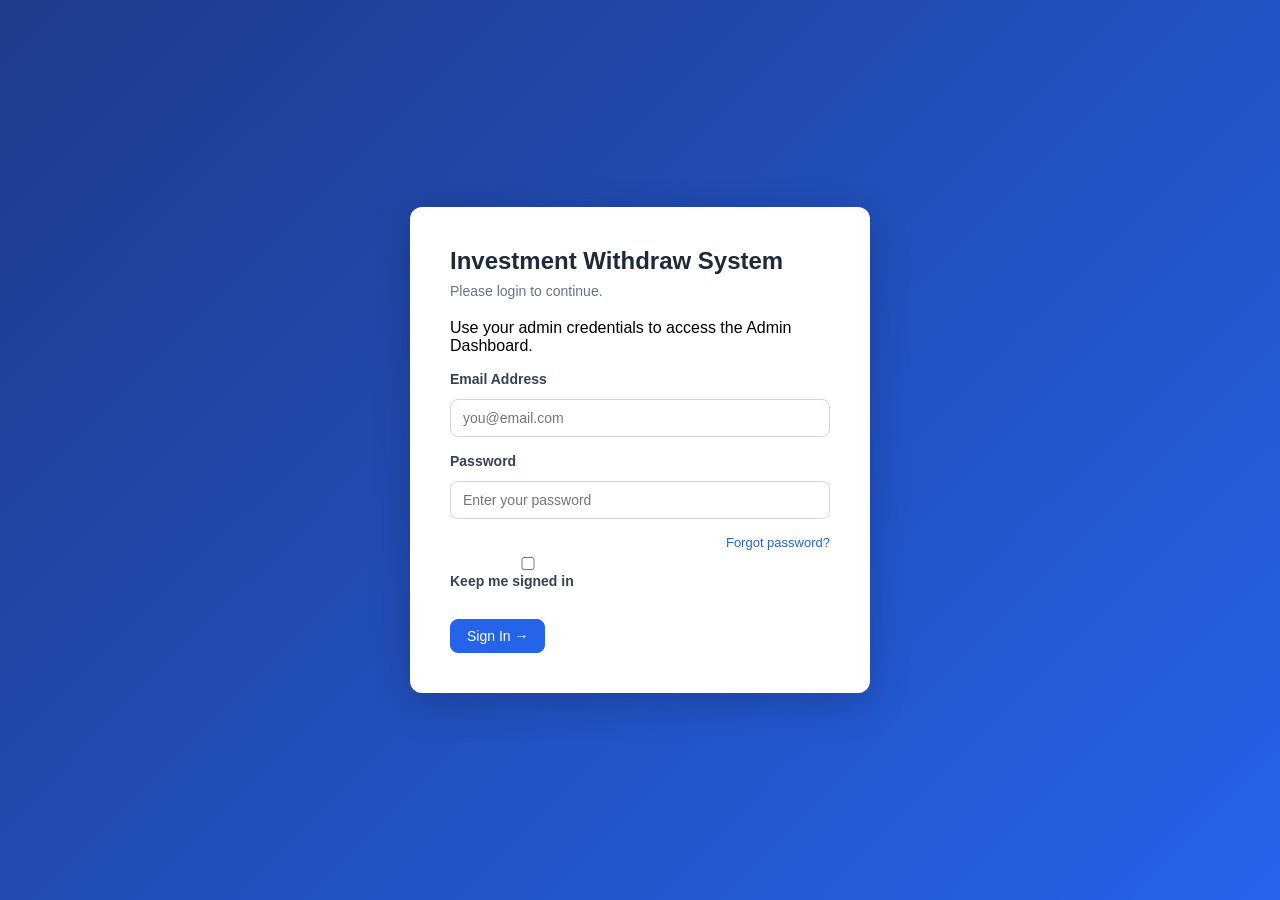
==== admin.html @ c000ecdf "Initial commit" ====
<!DOCTYPE html>
<html>

<script>
if (localStorage.getItem("role") !== "admin") {
  window.location.href = "login.html";
}
</script>

<head>
  <meta charset="UTF-8">
  <title>Admin Dashboard</title>
  <link rel="stylesheet" href="style.css">
</head>

<body>

<div class="container">

  <!-- SIDEBAR -->
  <div class="sidebar">
    <div class="sidebar-header">
      <h2>WithdrawSys</h2>
    </div>

    <div class="sidebar-role">
      <span class="role-badge" style="background: rgba(168, 85, 247, 0.2); color: #a855f7;">💜 Admin</span>
    </div>

    <div class="sidebar-main">
      <button class="sidebar-btn active" onclick="navigateToAdmin('requests')">
        <span class="icon">📋</span> All Requests
      </button>
      <button class="sidebar-btn" onclick="navigateToAdmin('settings')">
        <span class="icon">⚙️</span> Settings
      </button>
    </div>

    <div class="sidebar-bottom">
      <button class="sidebar-btn" onclick="logout()">
        <span class="icon">🚪</span> Sign Out
      </button>
      <div class="sidebar-user">
        <div class="user-fullname" id="userFullName">Admin User</div>
        <div class="user-email" id="userEmail">admin@example.com</div>
        <div class="user-position" id="userPosition">System Administrator</div>
      </div>
    </div>
  </div>

  <!-- MAIN -->
  <div class="main">
    <div class="main-header">
      <div class="header-content">
        <h1>💜 Admin Dashboard</h1>
        <p class="subtitle">April 2026 · Review system requests, settings, and approval metrics</p>
      </div>
      <div class="header-actions">
        <button class="btn blue" onclick="location.reload()">🔄 Refresh</button>
        <button class="btn blue" onclick="exportData()">📥 Export</button>
      </div>
    </div>

    <div class="cards">
      <div class="card">
        <div class="card-icon approved">✓</div>
        <h3>Total Requests</h3>
        <p id="adminTotal" class="card-number">0</p>
      </div>

      <div class="card">
        <div class="card-icon awaiting">⏳</div>
        <h3>Pending</h3>
        <p id="adminPending" class="card-number awaiting-color">0</p>
      </div>

      <div class="card">
        <div class="card-icon flagged">⚡</div>
        <h3>Forwarded</h3>
        <p id="adminForwarded" class="card-number approved-color">0</p>
      </div>

      <div class="card">
        <div class="card-icon rejected">✕</div>
        <h3>Approved</h3>
        <p id="adminApproved" class="card-number">0</p>
      </div>
    </div>

    <div id="requestsSection">
      <div class="table-container">
        <div class="table-header">
          <div>
            <h3>All Withdrawal Requests</h3>
            <p class="table-count" id="tableCount">0 requests listed</p>
          </div>
          <div class="table-controls">
            <input type="text" placeholder="Search member, purpose..." class="search-input" id="adminSearch" oninput="filterAdminTable()">
            <select class="status-filter" id="adminStatusFilter" onchange="filterAdminTable()">
              <option>All Statuses</option>
              <option value="Pending">Pending</option>
              <option value="Forwarded">Forwarded</option>
              <option value="Approved">Approved</option>
              <option value="Rejected">Rejected</option>
            </select>
          </div>
        </div>

        <table>
          <thead>
            <tr>
              <th>REQUEST NO.</th>
              <th>MEMBER NAME</th>
              <th>TOTAL INVESTMENT</th>
              <th>AMOUNT WITHDRAWN</th>
              <th>BALANCE</th>
              <th>PURPOSE</th>
              <th>BRANCH MANAGER</th>
              <th>STATUS</th>
              <th>DATE</th>
              <th>ACTIONS</th>
            </tr>
          </thead>
          <tbody id="adminTable"></tbody>
        </table>
      </div>
    </div>

    <div id="settingsSection" style="display: none;">
      <h3>Signatory Settings</h3>
      <div class="card" style="padding: 20px;">
        <label for="tellerSignatory">Teller Name</label>
        <input id="tellerSignatory" placeholder="Enter teller signatory name" class="form-control">

        <label for="branchManagerSignatory">Branch Manager Name</label>
        <input id="branchManagerSignatory" placeholder="Enter branch manager signatory name" class="form-control">

        <label for="financeManagerSignatory">Savings and Credit Head Name</label>
        <input id="financeManagerSignatory" placeholder="Enter finance manager signatory name" class="form-control">

        <button class="btn blue" onclick="saveSignatorySettings()">Save Settings</button>
      </div>

      <div class="card" style="padding: 20px; margin-top: 20px;">
        <h4>Upload Electronic Signatures</h4>

        <div class="signature-upload-row">
          <label for="tellerSignatureFile">Teller Signature</label>
          <input id="tellerSignatureFile" type="file" accept="image/*">
          <button class="btn blue" onclick="uploadSignature('teller')">Upload Teller Signature</button>
          <button class="btn red" onclick="clearSignature('teller')">Clear Signature</button>
          <img id="tellerSignaturePreview" class="signature-preview" alt="Teller Signature Preview">
        </div>

        <div class="signature-upload-row">
          <label for="branchSignatureFile">Branch Manager Signature</label>
          <input id="branchSignatureFile" type="file" accept="image/*">
          <button class="btn blue" onclick="uploadSignature('branchManager')">Upload Branch Manager Signature</button>
          <button class="btn red" onclick="clearSignature('branchManager')">Clear Signature</button>
          <img id="branchSignaturePreview" class="signature-preview" alt="Branch Manager Signature Preview">
        </div>

        <div class="signature-upload-row">
          <label for="financeSignatureFile">Savings and Credit Head Signature</label>
          <input id="financeSignatureFile" type="file" accept="image/*">
          <button class="btn blue" onclick="uploadSignature('financeManager')">Upload Savings and Credit Head Signature</button>
          <button class="btn red" onclick="clearSignature('financeManager')">Clear Signature</button>
          <img id="financeSignaturePreview" class="signature-preview" alt="Savings and Credit Headdit Head Signature Preview">
        </div>
      </div>

      <div class="card" style="padding: 20px; margin-top: 20px;">
        <h4>Upload Report Header Logo</h4>

        <div class="signature-upload-row">
          <label for="logoFile">Report Header Logo</label>
          <input id="logoFile" type="file" accept="image/*">
          <button class="btn blue" onclick="uploadLogo()">Upload Logo</button>
          <button class="btn red" onclick="clearLogo()">Clear Logo</button>
          <img id="logoPreview" class="signature-preview" alt="Logo Preview" style="max-width: 300px; max-height: 120px;">
        </div>
      </div>
    </div>

  </div>
</div>

<!-- MODAL -->
<div class="modal" id="modal">
  <div class="modal-content modal-lg">
    <div class="modal-header">
      <h3>Request Details</h3>
      <button class="modal-close" onclick="closeModal()">✕</button>
    </div>
    <div class="modal-body">
      <div id="modalContent"></div>
    </div>
    <div class="modal-footer">
      <button class="btn" onclick="closeModal()">Close</button>
    </div>
  </div>
</div>

<script src="app.js"></script>
<script>
showSection('requests');
loadAdminTable();
loadAdminCounts();
setDashboardUserDetails();
loadSettings();

function showSection(section) {
  document.getElementById('requestsSection').style.display = section === 'requests' ? 'block' : 'none';
  document.getElementById('settingsSection').style.display = section === 'settings' ? 'block' : 'none';
}
</script>

</body>
</html>
---- style.css ----
body {
  margin: 0;
  font-family: 'Segoe UI', Tahoma, Geneva, Verdana, sans-serif;
  background: #f5f7fb;
}

/* LAYOUT */
.container {
  display: flex;
}

/* SIDEBAR */
.sidebar {
  width: 260px;
  background: #1e3a8a;
  color: white;
  height: 100vh;
  padding: 0;
  display: flex;
  flex-direction: column;
  position: fixed;
  overflow-y: auto;
}

.sidebar-header {
  padding: 24px 20px;
  border-bottom: 1px solid rgba(255, 255, 255, 0.1);
}

.sidebar-header h2 {
  margin: 0;
  font-size: 20px;
  font-weight: 600;
  color: white;
  display: flex;
  align-items: center;
  gap: 8px;
}

.sidebar-role {
  padding: 8px 12px 0;
  display: flex;
  justify-content: center;
}

.role-badge {
  display: inline-block;
  padding: 4px 12px;
  background: rgba(255, 152, 0, 0.2);
  color: #ff9800;
  border-radius: 20px;
  font-size: 12px;
  font-weight: 600;
  letter-spacing: 0.5px;
}

.sidebar-main {
  padding: 20px 12px;
  flex: 0;
}

.sidebar-main::after {
  content: 'MAIN';
  display: block;
  font-size: 11px;
  font-weight: 600;
  color: rgba(255, 255, 255, 0.5);
  padding: 0 8px;
  margin-bottom: 8px;
  letter-spacing: 0.5px;
}

.sidebar-more {
  padding: 12px 12px;
  flex: 0;
}

.sidebar-more::before {
  content: 'MORE';
  display: block;
  font-size: 11px;
  font-weight: 600;
  color: rgba(255, 255, 255, 0.5);
  padding: 0 8px;
  margin-bottom: 8px;
  letter-spacing: 0.5px;
}

.sidebar-bottom {
  padding: 20px 12px;
  margin-top: auto;
  border-top: 1px solid rgba(255, 255, 255, 0.1);
}

.sidebar-btn {
  display: flex;
  align-items: center;
  gap: 12px;
  width: 100%;
  margin: 4px 0;
  padding: 12px 12px;
  background: transparent;
  border: none;
  color: rgba(255, 255, 255, 0.9);
  text-align: left;
  border-radius: 8px;
  cursor: pointer;
  font-size: 14px;
  font-weight: 500;
  transition: all 0.2s ease;
  position: relative;
}

.sidebar-btn:hover {
  background: rgba(255, 255, 255, 0.1);
  color: white;
}

.sidebar-btn.active {
  background: #2563eb;
  color: white;
}

.sidebar-btn .icon {
  font-size: 16px;
  width: 20px;
}

.badge-count {
  margin-left: auto;
  display: inline-flex;
  align-items: center;
  justify-content: center;
  min-width: 20px;
  height: 20px;
  background: #ef4444;
  color: white;
  border-radius: 10px;
  font-size: 11px;
  font-weight: 700;
  padding: 0 6px;
}

.sidebar-user {
  margin-top: 16px;
  padding: 14px 16px;
  background: rgba(255, 255, 255, 0.08);
  border-radius: 16px;
  border: 1px solid rgba(255, 255, 255, 0.08);
  box-shadow: 0 10px 30px rgba(0, 0, 0, 0.08);
  text-align: left;
}

.user-fullname {
  font-weight: 700;
  font-size: 15px;
  color: white;
  margin-bottom: 4px;
}

.user-email {
  display: none;
}

.user-position {
  font-size: 12px;
  color: rgba(255, 255, 255, 0.72);
  line-height: 1.5;
  color: rgba(255, 255, 255, 0.5);
  padding: 12px 8px 8px;
  letter-spacing: 0.5px;
  text-transform: uppercase;
}

.sidebar-admin {
  padding: 0 12px 12px;
}

/* MAIN */
.main {
  flex: 1;
  margin-left: 260px;
  padding: 40px;
  min-height: 100vh;
}

.main-header {
  display: flex;
  justify-content: space-between;
  align-items: flex-start;
  margin-bottom: 32px;
  gap: 20px;
}

.header-content h1 {
  margin: 0 0 8px 0;
  font-size: 28px;
  font-weight: 700;
  color: #1f2937;
}

.header-content .subtitle {
  margin: 0;
  font-size: 14px;
  color: #6b7280;
  font-weight: 400;
}

.header-actions {
  display: flex;
  gap: 12px;
  align-items: center;
}

/* CARDS */
.cards {
  display: grid;
  grid-template-columns: repeat(4, 1fr);
  gap: 20px;
  margin-bottom: 32px;
}

.card {
  background: white;
  padding: 20px;
  border-radius: 12px;
  box-shadow: 0 1px 3px rgba(0, 0, 0, 0.1);
}

.card h3 {
  margin: 0 0 8px 0;
  font-size: 13px;
  font-weight: 600;
  color: #6b7280;
  text-transform: uppercase;
  letter-spacing: 0.5px;
}

.card-number {
  font-size: 32px;
  margin: 8px 0 0 0;
  font-weight: 700;
  color: #1f2937;
}

.card-number.pending-color {
  color: #f59e0b;
}

.card-number.review-color {
  color: #3b82f6;
}

.card-number.approved-color {
  color: #10b981;
}

.card-icon {
  font-size: 24px;
  margin-bottom: 8px;
  display: inline-block;
  padding: 8px 12px;
  border-radius: 8px;
  background: rgba(0, 0, 0, 0.05);
}

.card-icon.awaiting {
  background: rgba(251, 146, 60, 0.15);
}

.card-icon.approved {
  background: rgba(16, 185, 129, 0.15);
}

.card-icon.rejected {
  background: rgba(239, 68, 68, 0.15);
}

.card-icon.flagged {
  background: rgba(251, 191, 36, 0.15);
}

.awaiting-color {
  color: #fb923c !important;
}

.rejected-color {
  color: #ef4444 !important;
}

.flagged-color {
  color: #fbbf24 !important;
}

/* TABLE CONTAINER */
.table-container {
  background: white;
  border-radius: 12px;
  box-shadow: 0 1px 3px rgba(0, 0, 0, 0.1);
  overflow: hidden;
}

.table-header {
  padding: 20px 24px;
  border-bottom: 1px solid #e5e7eb;
  display: flex;
  justify-content: space-between;
  align-items: center;
  gap: 20px;
}

.table-header h3 {
  margin: 0 0 4px 0;
  font-size: 16px;
  font-weight: 600;
  color: #1f2937;
}

.table-count {
  margin: 0;
  font-size: 13px;
  color: #6b7280;
}

.table-controls {
  display: flex;
  gap: 12px;
  align-items: center;
}

.search-input {
  min-width: 250px;
  padding: 8px 12px;
  border: 1px solid #d1d5db;
  border-radius: 8px;
  font-size: 13px;
  color: #374151;
  background: white;
}

.search-input::placeholder {
  color: #9ca3af;
}

.search-input:focus {
  outline: none;
  border-color: #2563eb;
  box-shadow: 0 0 0 3px rgba(37, 99, 235, 0.1);
}

.status-filter {
  padding: 8px 12px;
  border: 1px solid #d1d5db;
  border-radius: 8px;
  font-size: 13px;
  color: #374151;
  background: white;
  cursor: pointer;
  font-family: inherit;
}

.status-filter:focus {
  outline: none;
  border-color: #2563eb;
  box-shadow: 0 0 0 3px rgba(37, 99, 235, 0.1);
}

/* TABLE */
table {
  width: 100%;
  border-collapse: collapse;
  background: white;
}

thead tr {
  background: #f9fafb;
}

th {
  padding: 12px 24px;
  text-align: left;
  font-size: 12px;
  font-weight: 600;
  color: #6b7280;
  text-transform: uppercase;
  letter-spacing: 0.5px;
  border-bottom: 1px solid #e5e7eb;
}

td {
  padding: 16px 24px;
  text-align: left;
  font-size: 14px;
  color: #374151;
  border-bottom: 1px solid #e5e7eb;
}

th:last-child,
td:last-child {
  text-align: center;
}

.table-container table td:last-child button {
  min-width: 100px;
}

tbody tr:hover {
  background: #f9fafb;
  cursor: pointer;
}

tbody tr:last-child td {
  border-bottom: none;
}

/* STATUS BADGES */
.badge {
  display: inline-block;
  padding: 6px 12px;
  border-radius: 20px;
  font-size: 12px;
  font-weight: 600;
}

.badge.pending {
  background: #fef3c7;
  color: #92400e;
}

.badge.review {
  background: #dbeafe;
  color: #1e40af;
}

.badge.approved {
  background: #d1fae5;
  color: #065f46;
}

.badge.rejected {
  background: #fee2e2;
  color: #991b1b;
}

/* BUTTONS */
.btn {
  padding: 8px 16px;
  border: 1px solid #d1d5db;
  border-radius: 8px;
  cursor: pointer;
  font-size: 14px;
  font-weight: 500;
  background: white;
  color: #374151;
  transition: all 0.2s ease;
}

.btn:hover {
  background: #f3f4f6;
}

.btn.blue {
  background: #2563eb;
  color: white;
  border-color: #2563eb;
}

.btn.blue:hover {
  background: #1d4ed8;
}

.btn.green {
  background: #16a34a;
  color: white;
  border-color: #16a34a;
}

.btn.green:hover {
  background: #15803d;
}

.btn.red {
  background: #dc2626;
  color: white;
  border-color: #dc2626;
}

.btn.red:hover {
  background: #b91c1c;
}

.btn-sm {
  padding: 6px 12px;
  font-size: 12px;
}

.btn-lg {
  padding: 10px 20px;
  font-weight: 600;
  display: flex;
  align-items: center;
  gap: 8px;
}

/* MODAL */
.modal {
  position: fixed;
  top: 0;
  left: 0;
  width: 100%;
  height: 100%;
  background: rgba(0, 0, 0, 0.5);
  display: none;
  justify-content: center;
  align-items: center;
  z-index: 1000;
}

.modal.active {
  display: flex;
}

.modal-content {
  background: white;
  border-radius: 12px;
  box-shadow: 0 10px 40px rgba(0, 0, 0, 0.2);
  max-height: 90vh;
  overflow-y: auto;
  animation: slideUp 0.3s ease;
}

.modal-content.modal-lg {
  width: 750px;
}

@keyframes slideUp {
  from {
    transform: translateY(20px);
    opacity: 0;
  }
  to {
    transform: translateY(0);
    opacity: 1;
  }
}

.modal-header {
  display: flex;
  justify-content: space-between;
  align-items: center;
  padding: 20px 24px;
  border-bottom: 1px solid #e5e7eb;
}

.modal-header h3 {
  margin: 0;
  font-size: 18px;
  font-weight: 600;
  color: #1f2937;
}

.modal-close {
  background: none;
  border: none;
  font-size: 24px;
  color: #6b7280;
  cursor: pointer;
  padding: 0;
  width: 32px;
  height: 32px;
  display: flex;
  align-items: center;
  justify-content: center;
  border-radius: 6px;
  transition: all 0.2s ease;
}

.modal-close:hover {
  background: #f3f4f6;
  color: #1f2937;
}

.modal-body {
  padding: 24px;
}

.request-details {
  display: grid;
  gap: 16px;
  color: #374151;
}

.detail-row {
  display: grid;
  grid-template-columns: 160px 1fr;
  gap: 12px;
  align-items: center;
  padding: 12px 16px;
  background: #f9fafb;
  border-radius: 10px;
}

.detail-row span,
.detail-row strong {
  display: block;
}

.detail-row span:first-child {
  color: #6b7280;
  font-size: 13px;
  font-weight: 600;
}

.detail-row strong,
.detail-row span:last-child {
  color: #111827;
  font-size: 15px;
  font-weight: 600;
}

.modal-footer {
  display: flex;
  justify-content: flex-end;
  gap: 12px;
  padding: 20px 24px;
  border-top: 1px solid #e5e7eb;
  background: #f9fafb;
}

/* FORM */
.form-group {
  margin-bottom: 16px;
}

.form-group label {
  display: block;
  margin-bottom: 6px;
  font-size: 14px;
  font-weight: 600;
  color: #374151;
}

.form-control {
  width: 100%;
  padding: 10px 12px;
  border: 1px solid #d1d5db;
  border-radius: 8px;
  font-size: 14px;
  color: #1f2937;
  box-sizing: border-box;
  font-family: inherit;
  transition: border-color 0.2s ease;
}

.form-control:focus {
  outline: none;
  border-color: #2563eb;
  box-shadow: 0 0 0 3px rgba(37, 99, 235, 0.1);
}

/* LOGIN PAGE */
.login-container {
  display: flex;
  justify-content: center;
  align-items: center;
  height: 100vh;
  background: linear-gradient(135deg, #1e3a8a 0%, #2563eb 100%);
}

.login-card {
  width: 380px;
  background: white;
  padding: 40px;
  border-radius: 12px;
  box-shadow: 0 10px 40px rgba(0, 0, 0, 0.2);
}

.login-card h2 {
  margin: 0 0 8px 0;
  font-size: 24px;
  font-weight: 700;
  color: #1f2937;
}

.subtitle {
  font-size: 14px;
  color: #6b7280;
  margin: 0 0 20px 0;
}

.login-card label {
  font-size: 14px;
  display: block;
  margin-top: 16px;
  margin-bottom: 6px;
  font-weight: 600;
  color: #374151;
}

.login-card input {
  width: 100%;
  padding: 10px 12px;
  margin-top: 6px;
  border-radius: 8px;
  border: 1px solid #d1d5db;
  font-size: 14px;
  box-sizing: border-box;
  font-family: inherit;
}

.login-card input:focus {
  outline: none;
  border-color: #2563eb;
  box-shadow: 0 0 0 3px rgba(37, 99, 235, 0.1);
}

.login-options {
  display: flex;
  justify-content: space-between;
  margin: 16px 0 24px;
  font-size: 13px;
}

.login-options a {
  text-decoration: none;
  color: #2563eb;
  font-weight: 500;
}

.login-options a:hover {
  text-decoration: underline;
}

/* UTILITY */
.signature-upload-row {
  display: flex;
  align-items: center;
  gap: 10px;
  flex-wrap: wrap;
  margin-bottom: 15px;
}

.signature-upload-row label {
  min-width: 180px;
}

.signature-preview {
  max-width: 120px;
  max-height: 80px;
  border: 1px solid #ddd;
  border-radius: 6px;
  object-fit: contain;
}
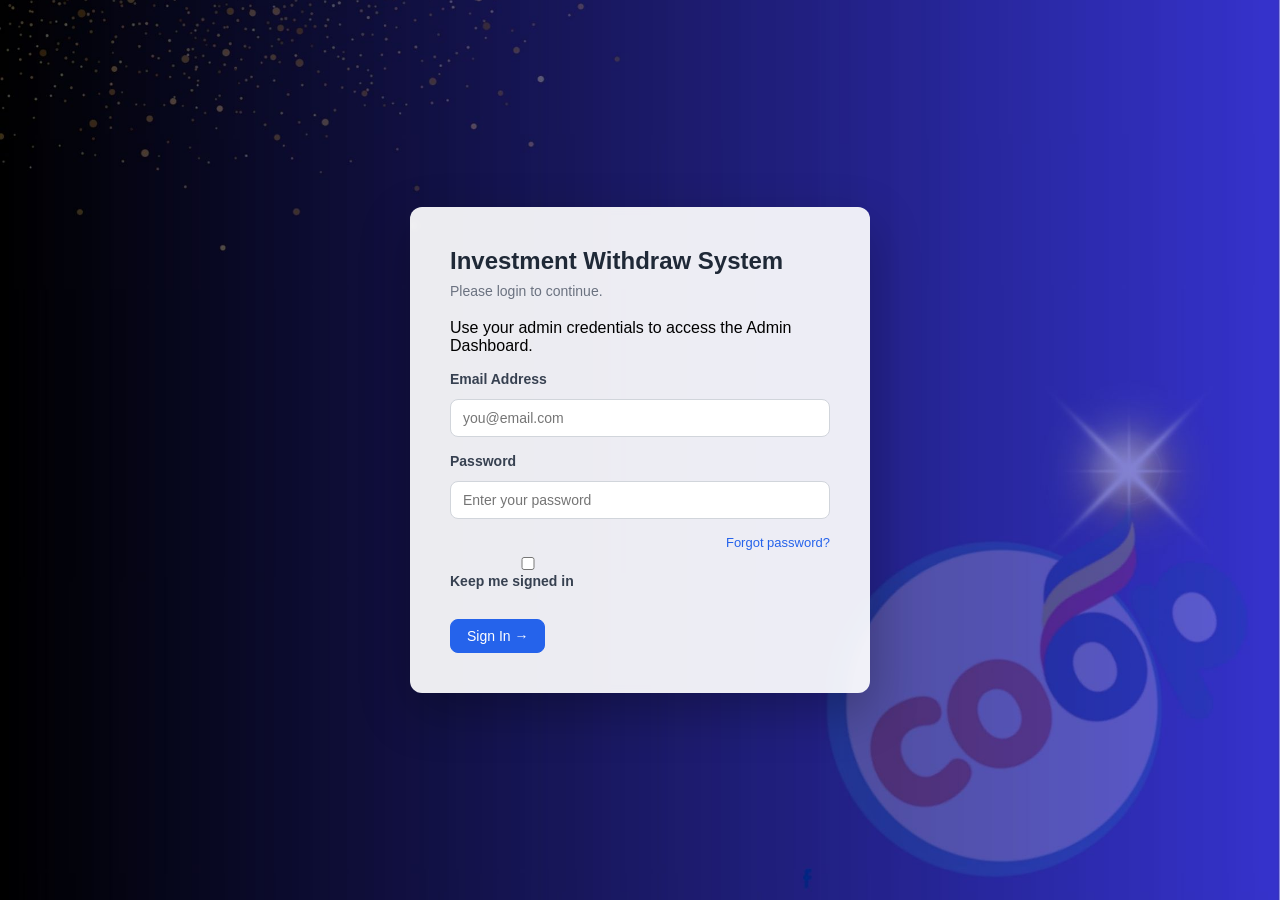
==== commit 152f6828: "Update admin dashboard labels" ====
--- a/admin.html
+++ b/admin.html
@@ -53,7 +53,7 @@
     <div class="main-header">
       <div class="header-content">
         <h1>💜 Admin Dashboard</h1>
-        <p class="subtitle">April 2026 · Review system requests, settings, and approval metrics</p>
+        <p class="subtitle">Review system requests, settings, and approval metrics</p>
       </div>
       <div class="header-actions">
         <button class="btn blue" onclick="location.reload()">🔄 Refresh</button>
@@ -147,7 +147,7 @@
         <div class="signature-upload-row">
           <label for="tellerSignatureFile">Teller Signature</label>
           <input id="tellerSignatureFile" type="file" accept="image/*">
-          <button class="btn blue" onclick="uploadSignature('teller')">Upload Teller Signature</button>
+          <button class="btn blue" onclick="uploadSignature('teller')">Upload Signature</button>
           <button class="btn red" onclick="clearSignature('teller')">Clear Signature</button>
           <img id="tellerSignaturePreview" class="signature-preview" alt="Teller Signature Preview">
         </div>
@@ -155,7 +155,7 @@
         <div class="signature-upload-row">
           <label for="branchSignatureFile">Branch Manager Signature</label>
           <input id="branchSignatureFile" type="file" accept="image/*">
-          <button class="btn blue" onclick="uploadSignature('branchManager')">Upload Branch Manager Signature</button>
+          <button class="btn blue" onclick="uploadSignature('branchManager')">Upload Signature</button>
           <button class="btn red" onclick="clearSignature('branchManager')">Clear Signature</button>
           <img id="branchSignaturePreview" class="signature-preview" alt="Branch Manager Signature Preview">
         </div>
@@ -163,7 +163,7 @@
         <div class="signature-upload-row">
           <label for="financeSignatureFile">Savings and Credit Head Signature</label>
           <input id="financeSignatureFile" type="file" accept="image/*">
-          <button class="btn blue" onclick="uploadSignature('financeManager')">Upload Savings and Credit Head Signature</button>
+          <button class="btn blue" onclick="uploadSignature('financeManager')">Upload Signature</button>
           <button class="btn red" onclick="clearSignature('financeManager')">Clear Signature</button>
           <img id="financeSignaturePreview" class="signature-preview" alt="Savings and Credit Headdit Head Signature Preview">
         </div>
--- a/style.css
+++ b/style.css
@@ -2,6 +2,17 @@
   margin: 0;
   font-family: 'Segoe UI', Tahoma, Geneva, Verdana, sans-serif;
   background: #f5f7fb;
+}
+
+body.login-page {
+  min-height: 100vh;
+  background-color: #08071a;
+  background-image: url("assets/login-background.jpeg.jpg");
+  background-attachment: fixed;
+  background-repeat: no-repeat;
+  background-size: cover;
+  background-position: center center;
+  position: relative;
 }
 
 /* LAYOUT */
@@ -664,15 +675,18 @@
   justify-content: center;
   align-items: center;
   height: 100vh;
-  background: linear-gradient(135deg, #1e3a8a 0%, #2563eb 100%);
+  background: transparent;
+  position: relative;
+  z-index: 1;
 }
 
 .login-card {
   width: 380px;
-  background: white;
+  background: rgba(255, 255, 255, 0.92);
   padding: 40px;
   border-radius: 12px;
-  box-shadow: 0 10px 40px rgba(0, 0, 0, 0.2);
+  box-shadow: 0 18px 50px rgba(0, 0, 0, 0.28);
+  backdrop-filter: blur(4px);
 }
 
 .login-card h2 {
@@ -750,4 +764,4 @@
   border: 1px solid #ddd;
   border-radius: 6px;
   object-fit: contain;
-}+}
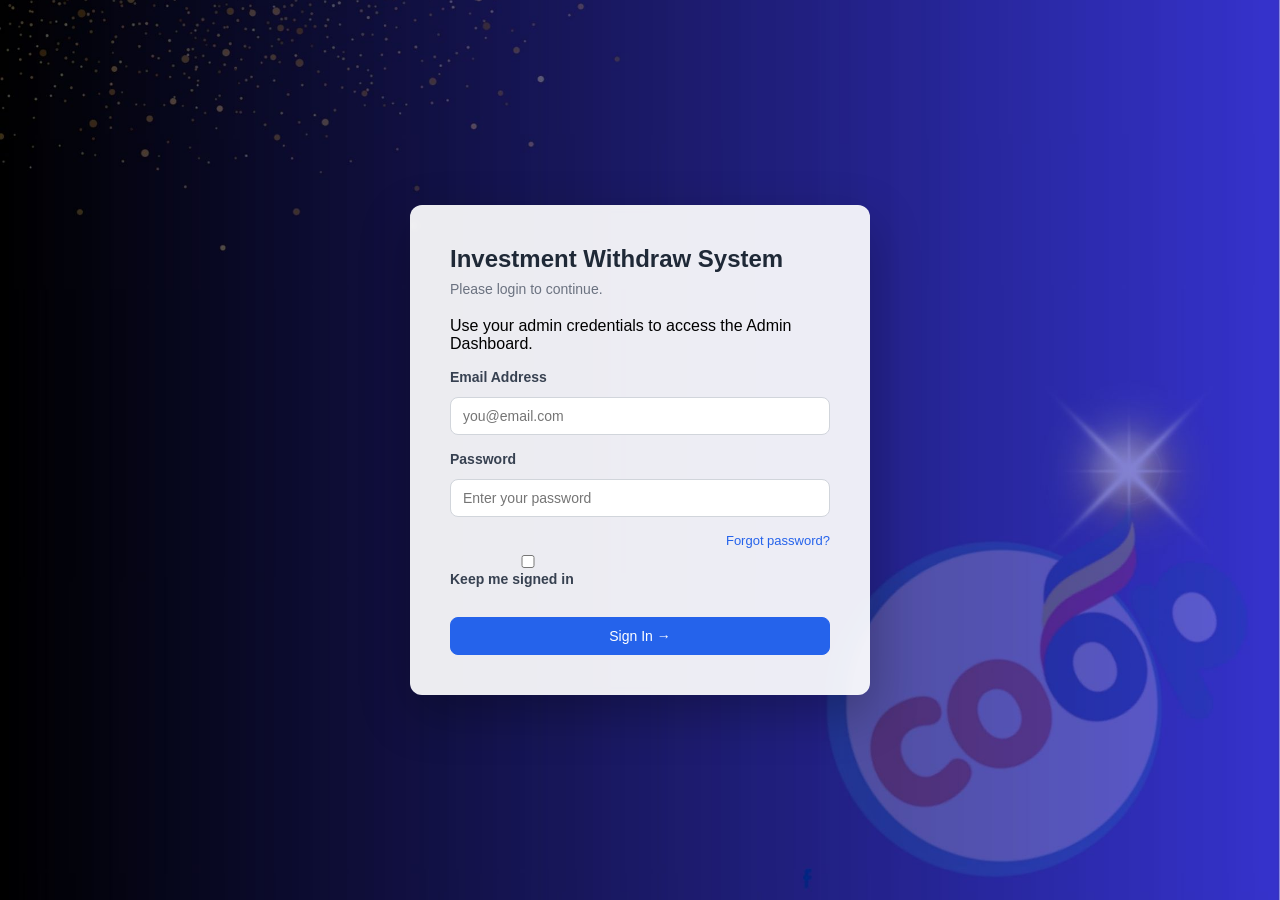
==== commit 55ef956d: "added enhanced security measures and updated various HTML and JS files for improved functionality an" ====
--- a/admin.html
+++ b/admin.html
@@ -1,14 +1,11 @@
 <!DOCTYPE html>
 <html>
 
-<script>
-if (localStorage.getItem("role") !== "admin") {
-  window.location.href = "login.html";
-}
-</script>
-
 <head>
   <meta charset="UTF-8">
+  <meta name="referrer" content="no-referrer">
+  <meta http-equiv="Content-Security-Policy" content="default-src 'self'; script-src 'self' 'unsafe-inline'; connect-src https://script.google.com https://script.googleusercontent.com; img-src 'self' data:; style-src 'self' 'unsafe-inline'; object-src 'none'; base-uri 'none'; form-action 'self'">
+  <script>if (!sessionStorage.getItem("authToken") || localStorage.getItem("role") !== "admin") window.location.replace("login.html");</script>
   <title>Admin Dashboard</title>
   <link rel="stylesheet" href="style.css">
 </head>
@@ -24,21 +21,24 @@
     </div>
 
     <div class="sidebar-role">
-      <span class="role-badge" style="background: rgba(168, 85, 247, 0.2); color: #a855f7;">💜 Admin</span>
+      <span class="role-badge" style="background: rgba(168, 85, 247, 0.2); color: #a855f7;">&#128156; Admin</span>
     </div>
 
     <div class="sidebar-main">
       <button class="sidebar-btn active" onclick="navigateToAdmin('requests')">
-        <span class="icon">📋</span> All Requests
+        <span class="icon">&#128203;</span> All Requests
+      </button>
+      <button class="sidebar-btn" onclick="navigateToAdmin('users')">
+        <span class="icon">&#128101;</span> Users
       </button>
       <button class="sidebar-btn" onclick="navigateToAdmin('settings')">
-        <span class="icon">⚙️</span> Settings
+        <span class="icon">&#9881;&#65039;</span> Settings
       </button>
     </div>
 
     <div class="sidebar-bottom">
       <button class="sidebar-btn" onclick="logout()">
-        <span class="icon">🚪</span> Sign Out
+        <span class="icon">&#128682;</span> Sign Out
       </button>
       <div class="sidebar-user">
         <div class="user-fullname" id="userFullName">Admin User</div>
@@ -52,36 +52,36 @@
   <div class="main">
     <div class="main-header">
       <div class="header-content">
-        <h1>💜 Admin Dashboard</h1>
+        <h1>Admin Dashboard</h1>
         <p class="subtitle">Review system requests, settings, and approval metrics</p>
       </div>
       <div class="header-actions">
-        <button class="btn blue" onclick="location.reload()">🔄 Refresh</button>
-        <button class="btn blue" onclick="exportData()">📥 Export</button>
-      </div>
-    </div>
-
-    <div class="cards">
+        <button class="btn blue" onclick="location.reload()">Refresh</button>
+        <button class="btn blue" onclick="exportData()">Export</button>
+      </div>
+    </div>
+
+    <div class="cards" id="adminCards">
       <div class="card">
-        <div class="card-icon approved">✓</div>
+        <div class="card-icon approved">OK</div>
         <h3>Total Requests</h3>
         <p id="adminTotal" class="card-number">0</p>
       </div>
 
       <div class="card">
-        <div class="card-icon awaiting">⏳</div>
+        <div class="card-icon awaiting">...</div>
         <h3>Pending</h3>
         <p id="adminPending" class="card-number awaiting-color">0</p>
       </div>
 
       <div class="card">
-        <div class="card-icon flagged">⚡</div>
+        <div class="card-icon flagged">!</div>
         <h3>Forwarded</h3>
         <p id="adminForwarded" class="card-number approved-color">0</p>
       </div>
 
       <div class="card">
-        <div class="card-icon rejected">✕</div>
+        <div class="card-icon rejected">X</div>
         <h3>Approved</h3>
         <p id="adminApproved" class="card-number">0</p>
       </div>
@@ -126,6 +126,43 @@
       </div>
     </div>
 
+    <div id="usersSection" style="display: none;">
+      <div class="table-container">
+        <div class="table-header">
+          <div>
+            <h3>User Management</h3>
+            <p class="table-count" id="userTableCount">0 users listed</p>
+          </div>
+          <div class="table-controls">
+            <input type="text" placeholder="Search email, name, branch..." class="search-input" id="userSearch" oninput="filterUsersTable()">
+            <select class="status-filter" id="userRoleFilter" onchange="filterUsersTable()">
+              <option value="All Roles">All Roles</option>
+              <option value="admin">Admin</option>
+              <option value="branch_manager">Branch Manager</option>
+              <option value="finance_manager">Savings and Credit Head</option>
+              <option value="teller">Teller</option>
+            </select>
+            <button class="btn blue" onclick="openUserModal()">Add User</button>
+          </div>
+        </div>
+
+        <table>
+          <thead>
+            <tr>
+              <th>EMAIL</th>
+              <th>FULL NAME</th>
+              <th>POSITION</th>
+              <th>ROLE</th>
+              <th>BRANCH ID</th>
+              <th>FIRST LOGIN</th>
+              <th>ACTIONS</th>
+            </tr>
+          </thead>
+          <tbody id="usersTable"></tbody>
+        </table>
+      </div>
+    </div>
+
     <div id="settingsSection" style="display: none;">
       <h3>Signatory Settings</h3>
       <div class="card" style="padding: 20px;">
@@ -165,7 +202,7 @@
           <input id="financeSignatureFile" type="file" accept="image/*">
           <button class="btn blue" onclick="uploadSignature('financeManager')">Upload Signature</button>
           <button class="btn red" onclick="clearSignature('financeManager')">Clear Signature</button>
-          <img id="financeSignaturePreview" class="signature-preview" alt="Savings and Credit Headdit Head Signature Preview">
+          <img id="financeSignaturePreview" class="signature-preview" alt="Savings and Credit Head Signature Preview">
         </div>
       </div>
 
@@ -185,18 +222,76 @@
   </div>
 </div>
 
-<!-- MODAL -->
+<!-- REQUEST DETAILS MODAL -->
 <div class="modal" id="modal">
   <div class="modal-content modal-lg">
     <div class="modal-header">
       <h3>Request Details</h3>
-      <button class="modal-close" onclick="closeModal()">✕</button>
+      <button class="modal-close" onclick="closeModal()">X</button>
     </div>
     <div class="modal-body">
       <div id="modalContent"></div>
     </div>
     <div class="modal-footer">
       <button class="btn" onclick="closeModal()">Close</button>
+    </div>
+  </div>
+</div>
+
+<!-- USER MODAL -->
+<div class="modal" id="userModal">
+  <div class="modal-content modal-lg">
+    <div class="modal-header">
+      <h3 id="userModalTitle">Add User</h3>
+      <button class="modal-close" onclick="closeUserModal()">X</button>
+    </div>
+    <div class="modal-body">
+      <div class="form-group">
+        <label for="userEmailInput">Email Address</label>
+        <input id="userEmailInput" class="form-control" type="email" placeholder="name@example.com">
+      </div>
+
+      <div class="form-group">
+        <label for="userPasswordInput">Default Password</label>
+        <input id="userPasswordInput" class="form-control" type="password" placeholder="Enter default password">
+        <small id="userPasswordHint" class="form-hint">This will be required when creating a new account.</small>
+      </div>
+
+      <div class="form-group">
+        <label for="userFullnameInput">Full Name</label>
+        <input id="userFullnameInput" class="form-control" type="text" placeholder="Enter full name">
+      </div>
+
+      <div class="form-group">
+        <label for="userPositionInput">Position</label>
+        <input id="userPositionInput" class="form-control" type="text" placeholder="Enter position">
+      </div>
+
+      <div class="form-group">
+        <label for="userRoleInput">Role</label>
+        <select id="userRoleInput" class="form-control">
+          <option value="admin">Admin</option>
+          <option value="branch_manager">Branch Manager</option>
+          <option value="finance_manager">Savings and Credit Head</option>
+          <option value="teller">Teller</option>
+        </select>
+      </div>
+
+      <div class="form-group">
+        <label for="userBranchInput">Branch ID</label>
+        <input id="userBranchInput" class="form-control" type="text" placeholder="Enter branch ID">
+      </div>
+
+      <div class="form-group form-checkbox">
+        <label class="checkbox-label">
+          <input id="userFirstLoginInput" type="checkbox" checked>
+          <span>FirstLogin</span>
+        </label>
+      </div>
+    </div>
+    <div class="modal-footer">
+      <button class="btn" onclick="closeUserModal()">Cancel</button>
+      <button class="btn blue" id="userSubmitButton" onclick="submitUserForm()">Save User</button>
     </div>
   </div>
 </div>
@@ -210,10 +305,12 @@
 loadSettings();
 
 function showSection(section) {
+  document.getElementById('adminCards').style.display = section === 'requests' ? 'grid' : 'none';
   document.getElementById('requestsSection').style.display = section === 'requests' ? 'block' : 'none';
+  document.getElementById('usersSection').style.display = section === 'users' ? 'block' : 'none';
   document.getElementById('settingsSection').style.display = section === 'settings' ? 'block' : 'none';
 }
 </script>
 
 </body>
-</html>+</html>
--- a/style.css
+++ b/style.css
@@ -337,6 +337,7 @@
   display: flex;
   gap: 12px;
   align-items: center;
+  flex-wrap: wrap;
 }
 
 .search-input {
@@ -374,6 +375,20 @@
   outline: none;
   border-color: #2563eb;
   box-shadow: 0 0 0 3px rgba(37, 99, 235, 0.1);
+}
+
+.date-filter-label {
+  display: flex;
+  flex-direction: column;
+  gap: 4px;
+  font-size: 11px;
+  font-weight: 600;
+  color: #6b7280;
+  text-transform: uppercase;
+}
+
+.date-filter-input {
+  min-width: 150px;
 }
 
 /* TABLE */
@@ -470,6 +485,27 @@
   background: #f3f4f6;
 }
 
+.btn:disabled {
+  cursor: not-allowed;
+  opacity: 0.8;
+}
+
+.btn.is-loading {
+  display: inline-flex;
+  align-items: center;
+  justify-content: center;
+  gap: 8px;
+}
+
+.btn-spinner {
+  width: 14px;
+  height: 14px;
+  border: 2px solid rgba(255, 255, 255, 0.45);
+  border-top-color: #ffffff;
+  border-radius: 50%;
+  animation: spin 0.75s linear infinite;
+}
+
 .btn.blue {
   background: #2563eb;
   color: white;
@@ -669,6 +705,32 @@
   box-shadow: 0 0 0 3px rgba(37, 99, 235, 0.1);
 }
 
+.form-hint {
+  display: block;
+  margin-top: 6px;
+  font-size: 12px;
+  color: #6b7280;
+}
+
+.form-checkbox {
+  margin-bottom: 0;
+}
+
+.checkbox-label {
+  display: inline-flex;
+  align-items: center;
+  gap: 10px;
+  font-size: 14px;
+  font-weight: 600;
+  color: #374151;
+  cursor: pointer;
+}
+
+.checkbox-label input {
+  width: 16px;
+  height: 16px;
+}
+
 /* LOGIN PAGE */
 .login-container {
   display: flex;
@@ -745,6 +807,240 @@
   text-decoration: underline;
 }
 
+.login-submit {
+  width: 100%;
+  min-height: 38px;
+}
+
+@keyframes spin {
+  to {
+    transform: rotate(360deg);
+  }
+}
+
+.request-loading-overlay {
+  position: fixed;
+  inset: 0;
+  z-index: 9000;
+  display: flex;
+  align-items: center;
+  justify-content: center;
+  padding: 24px;
+  background: rgba(248, 250, 252, 0.7);
+  backdrop-filter: blur(2px);
+  opacity: 0;
+  visibility: hidden;
+  pointer-events: none;
+  transition: opacity 0.18s ease, visibility 0.18s ease;
+}
+
+.request-loading-overlay.active {
+  opacity: 1;
+  visibility: visible;
+  pointer-events: auto;
+}
+
+.request-loading-card {
+  display: flex;
+  align-items: center;
+  gap: 16px;
+  width: min(390px, 100%);
+  padding: 22px 24px;
+  border: 1px solid #dbeafe;
+  border-radius: 14px;
+  background: #ffffff;
+  color: #111827;
+  box-shadow: 0 20px 50px rgba(15, 23, 42, 0.18);
+  transform: translateY(8px) scale(0.98);
+  transition: transform 0.18s ease;
+}
+
+.request-loading-overlay.active .request-loading-card {
+  transform: translateY(0) scale(1);
+}
+
+.request-loading-card div {
+  display: grid;
+  gap: 4px;
+}
+
+.request-loading-card strong {
+  font-size: 16px;
+}
+
+.request-loading-card div span {
+  color: #6b7280;
+  font-size: 13px;
+  line-height: 1.45;
+}
+
+.request-loading-spinner {
+  flex: 0 0 auto;
+  width: 38px;
+  height: 38px;
+  border: 4px solid #dbeafe;
+  border-top-color: #2563eb;
+  border-radius: 50%;
+  animation: spin 0.75s linear infinite;
+}
+
+.request-date-filter {
+  display: flex;
+  align-items: end;
+  justify-content: space-between;
+  gap: 20px;
+  margin: -8px 0 22px;
+  padding: 16px 18px;
+  border: 1px solid #dbeafe;
+  border-radius: 12px;
+  background: #f8fbff;
+  box-shadow: 0 6px 18px rgba(37, 99, 235, 0.06);
+}
+
+.request-date-filter[hidden] {
+  display: none !important;
+}
+
+.request-date-filter-heading {
+  display: grid;
+  gap: 3px;
+}
+
+.request-date-filter-heading strong {
+  color: #1e3a8a;
+  font-size: 14px;
+}
+
+.request-date-filter-heading span {
+  color: #64748b;
+  font-size: 12px;
+}
+
+.request-date-filter-controls {
+  display: flex;
+  align-items: end;
+  justify-content: flex-end;
+  gap: 10px;
+  flex-wrap: wrap;
+}
+
+.request-date-filter-controls label {
+  display: grid;
+  gap: 5px;
+  color: #475569;
+  font-size: 11px;
+  font-weight: 700;
+  letter-spacing: 0.03em;
+  text-transform: uppercase;
+}
+
+.request-date-filter-controls input[type="date"] {
+  min-height: 38px;
+  padding: 8px 10px;
+  border: 1px solid #cbd5e1;
+  border-radius: 7px;
+  background: #ffffff;
+  color: #1f2937;
+  font: inherit;
+  font-size: 13px;
+  font-weight: 500;
+  letter-spacing: normal;
+  text-transform: none;
+}
+
+.request-date-filter-controls input[type="date"]:focus {
+  border-color: #2563eb;
+  outline: 2px solid rgba(37, 99, 235, 0.14);
+  outline-offset: 1px;
+}
+
+@media (max-width: 900px) {
+  .request-date-filter {
+    align-items: stretch;
+    flex-direction: column;
+  }
+
+  .request-date-filter-controls {
+    justify-content: flex-start;
+  }
+}
+
+.logout-overlay {
+  position: fixed;
+  inset: 0;
+  z-index: 10000;
+  display: flex;
+  align-items: center;
+  justify-content: center;
+  padding: 24px;
+  background: rgba(15, 23, 42, 0.72);
+  backdrop-filter: blur(4px);
+  opacity: 0;
+  transition: opacity 0.2s ease;
+}
+
+.logout-overlay.active {
+  opacity: 1;
+}
+
+.logout-card {
+  display: grid;
+  justify-items: center;
+  gap: 10px;
+  width: min(340px, 100%);
+  padding: 30px 28px;
+  border: 1px solid rgba(255, 255, 255, 0.18);
+  border-radius: 14px;
+  background: #ffffff;
+  color: #111827;
+  text-align: center;
+  box-shadow: 0 24px 60px rgba(0, 0, 0, 0.28);
+  transform: translateY(8px) scale(0.98);
+  transition: transform 0.2s ease;
+}
+
+.logout-overlay.active .logout-card {
+  transform: translateY(0) scale(1);
+}
+
+.logout-card strong {
+  font-size: 18px;
+}
+
+.logout-card > span:last-child {
+  color: #6b7280;
+  font-size: 13px;
+  line-height: 1.5;
+}
+
+.logout-spinner {
+  width: 38px;
+  height: 38px;
+  margin-bottom: 4px;
+  border: 4px solid #dbeafe;
+  border-top-color: #2563eb;
+  border-radius: 50%;
+  animation: spin 0.75s linear infinite;
+}
+
+@media (prefers-reduced-motion: reduce) {
+  .request-loading-overlay,
+  .request-loading-card {
+    transition: none;
+  }
+
+  .request-loading-spinner,
+  .logout-overlay,
+  .logout-card {
+    transition: none;
+  }
+
+  .request-loading-spinner,
+  .logout-spinner {
+    animation-duration: 1.5s;
+  }
+}
+
 /* UTILITY */
 .signature-upload-row {
   display: flex;
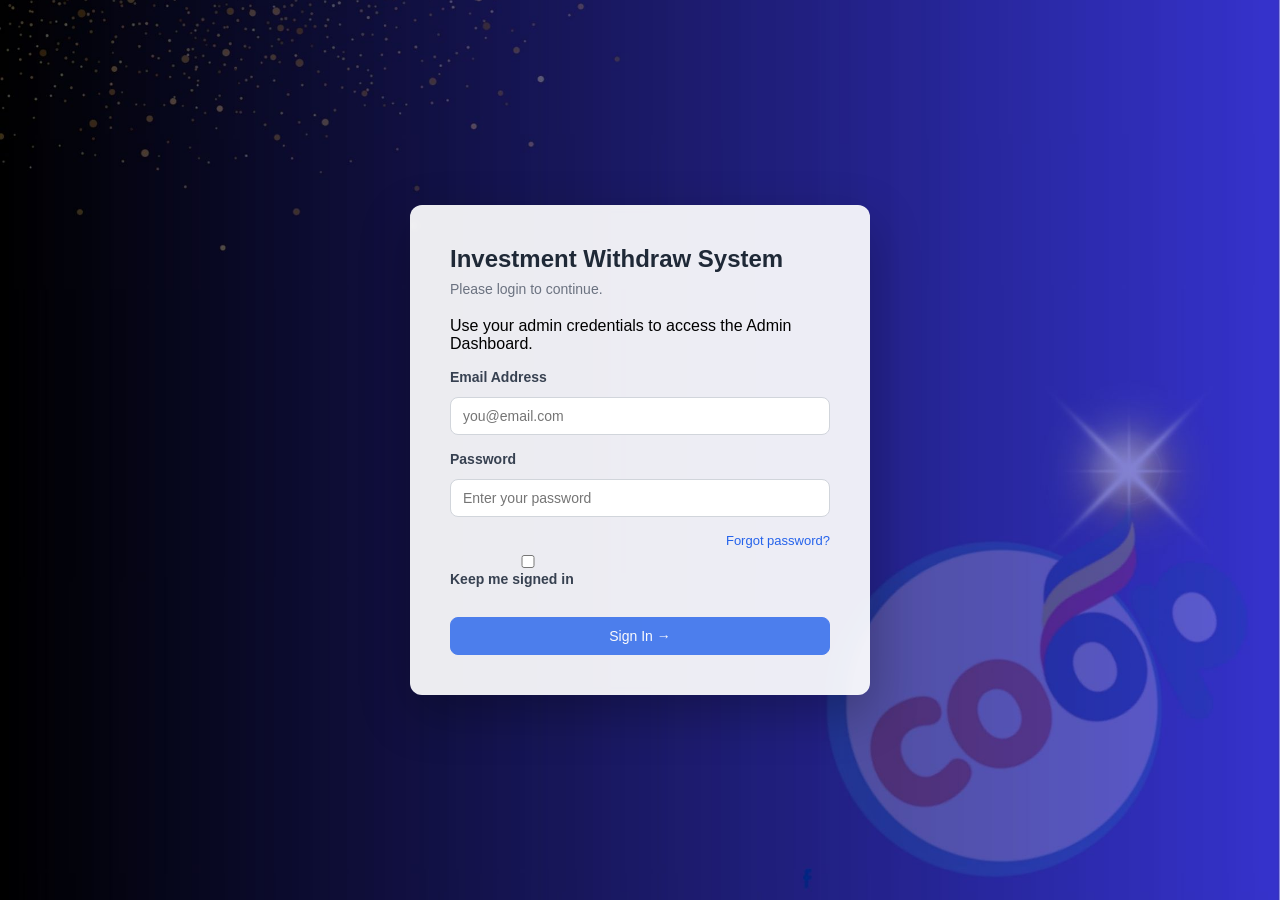
==== commit 7e0b99dd: "Add viewport meta tag for responsive design and enhance mobile view and login button functionality" ====
--- a/admin.html
+++ b/admin.html
@@ -3,6 +3,7 @@
 
 <head>
   <meta charset="UTF-8">
+  <meta name="viewport" content="width=device-width, initial-scale=1">
   <meta name="referrer" content="no-referrer">
   <meta http-equiv="Content-Security-Policy" content="default-src 'self'; script-src 'self' 'unsafe-inline'; connect-src https://script.google.com https://script.googleusercontent.com; img-src 'self' data:; style-src 'self' 'unsafe-inline'; object-src 'none'; base-uri 'none'; form-action 'self'">
   <script>if (!sessionStorage.getItem("authToken") || localStorage.getItem("role") !== "admin") window.location.replace("login.html");</script>
--- a/style.css
+++ b/style.css
@@ -23,6 +23,10 @@
 /* SIDEBAR */
 .sidebar {
   width: 260px;
+  min-width: 260px;
+  max-width: 260px;
+  flex: 0 0 260px;
+  box-sizing: border-box;
   background: #1e3a8a;
   color: white;
   height: 100vh;
@@ -30,6 +34,8 @@
   display: flex;
   flex-direction: column;
   position: fixed;
+  inset: 0 auto 0 0;
+  z-index: 100;
   overflow-y: auto;
 }
 
@@ -193,6 +199,8 @@
   margin-left: 260px;
   padding: 40px;
   min-height: 100vh;
+  min-width: 0;
+  box-sizing: border-box;
 }
 
 .main-header {
@@ -308,7 +316,9 @@
   background: white;
   border-radius: 12px;
   box-shadow: 0 1px 3px rgba(0, 0, 0, 0.1);
-  overflow: hidden;
+  overflow-x: auto;
+  overflow-y: hidden;
+  -webkit-overflow-scrolling: touch;
 }
 
 .table-header {
@@ -394,6 +404,7 @@
 /* TABLE */
 table {
   width: 100%;
+  min-width: 760px;
   border-collapse: collapse;
   background: white;
 }
@@ -485,6 +496,50 @@
   background: #f3f4f6;
 }
 
+.table-pagination {
+  position: sticky;
+  left: 0;
+  display: flex;
+  align-items: center;
+  justify-content: space-between;
+  gap: 12px;
+  min-width: min(100%, 760px);
+  padding: 14px 20px;
+  border-top: 1px solid #e5e7eb;
+  background: #ffffff;
+  box-sizing: border-box;
+}
+
+.mobile-nav-bar,
+.sidebar-backdrop,
+.sidebar-close {
+  display: none;
+}
+
+.table-scroll-region {
+  width: 100%;
+  overflow-x: auto;
+  -webkit-overflow-scrolling: touch;
+}
+
+.pagination-summary {
+  color: #6b7280;
+  font-size: 13px;
+}
+
+.pagination-actions {
+  display: flex;
+  align-items: center;
+  gap: 8px;
+}
+
+.pagination-page {
+  min-width: 92px;
+  color: #374151;
+  font-size: 13px;
+  text-align: center;
+}
+
 .btn:disabled {
   cursor: not-allowed;
   opacity: 0.8;
@@ -629,6 +684,20 @@
 
 .modal-body {
   padding: 24px;
+}
+
+.modal-body input,
+.modal-body select,
+.modal-body textarea,
+.card input,
+.card select,
+.card textarea {
+  max-width: 100%;
+  box-sizing: border-box;
+}
+
+img {
+  max-width: 100%;
 }
 
 .request-details {
@@ -963,6 +1032,210 @@
   .request-date-filter-controls {
     justify-content: flex-start;
   }
+}
+
+@media (max-width: 768px) {
+  .container { display: block; }
+
+  body.sidebar-open { overflow: hidden; }
+
+  .mobile-nav-bar {
+    position: sticky;
+    top: 0;
+    z-index: 190;
+    display: flex;
+    align-items: center;
+    justify-content: space-between;
+    min-height: 58px;
+    padding: 8px 14px;
+    background: #1e3a8a;
+    color: #ffffff;
+    box-shadow: 0 2px 12px rgba(15, 23, 42, 0.2);
+    box-sizing: border-box;
+  }
+
+  .mobile-nav-title {
+    font-size: 18px;
+    font-weight: 700;
+  }
+
+  .mobile-nav-toggle {
+    display: inline-flex;
+    align-items: center;
+    justify-content: center;
+    width: 42px;
+    height: 42px;
+    padding: 0;
+    border: 1px solid rgba(255, 255, 255, 0.3);
+    border-radius: 8px;
+    background: rgba(255, 255, 255, 0.1);
+    color: #ffffff;
+    cursor: pointer;
+  }
+
+  .hamburger-icon,
+  .hamburger-icon::before,
+  .hamburger-icon::after {
+    display: block;
+    width: 21px;
+    height: 2px;
+    border-radius: 2px;
+    background: currentColor;
+    transition: transform 0.2s ease;
+  }
+
+  .hamburger-icon { position: relative; }
+  .hamburger-icon::before,
+  .hamburger-icon::after { position: absolute; left: 0; content: ""; }
+  .hamburger-icon::before { top: -7px; }
+  .hamburger-icon::after { top: 7px; }
+
+  .sidebar-backdrop {
+    position: fixed;
+    inset: 0;
+    z-index: 195;
+    display: block;
+    background: rgba(15, 23, 42, 0.58);
+    opacity: 0;
+    visibility: hidden;
+    transition: opacity 0.22s ease, visibility 0.22s ease;
+  }
+
+  body.sidebar-open .sidebar-backdrop {
+    opacity: 1;
+    visibility: visible;
+  }
+
+  .sidebar {
+    position: fixed;
+    inset: 0 auto 0 0;
+    z-index: 200;
+    width: min(84vw, 300px);
+    min-width: min(84vw, 300px);
+    max-width: 300px;
+    height: 100vh;
+    max-height: none;
+    overflow-x: hidden;
+    overflow-y: auto;
+    transform: translateX(-105%);
+    box-shadow: 12px 0 35px rgba(15, 23, 42, 0.28);
+    transition: transform 0.22s ease;
+  }
+
+  body.sidebar-open .sidebar { transform: translateX(0); }
+
+  .sidebar-header {
+    display: flex;
+    align-items: center;
+    justify-content: space-between;
+    gap: 12px;
+    padding: 20px 18px 14px;
+  }
+  .sidebar-header h2 { font-size: 19px; }
+  .sidebar-close {
+    display: inline-flex;
+    align-items: center;
+    justify-content: center;
+    flex: 0 0 auto;
+    width: 36px;
+    height: 36px;
+    padding: 0;
+    border: 1px solid rgba(255, 255, 255, 0.25);
+    border-radius: 8px;
+    background: rgba(255, 255, 255, 0.08);
+    color: #ffffff;
+    font-size: 25px;
+    line-height: 1;
+    cursor: pointer;
+  }
+  .sidebar-role { justify-content: flex-start; padding: 4px 18px 8px; }
+
+  .sidebar-main,
+  .sidebar-more,
+  .sidebar-admin,
+  .sidebar-bottom {
+    display: block;
+    width: 100%;
+    min-width: 100%;
+    padding: 10px 12px;
+    box-sizing: border-box;
+  }
+
+  .sidebar-main::after,
+  .sidebar-more::before { display: block; }
+
+  .sidebar-btn {
+    width: 100%;
+    max-width: none;
+    margin: 4px 0;
+    padding: 12px;
+  }
+
+  .sidebar-user { display: block; }
+
+  .main {
+    width: 100%;
+    margin-left: 0;
+    padding: 20px 14px 32px;
+  }
+
+  .main-header { flex-direction: column; margin-bottom: 20px; }
+  .header-content h1 { font-size: 23px; }
+  .header-actions, .table-controls { width: 100%; }
+  .header-actions { flex-wrap: wrap; }
+  .header-actions .btn { flex: 1 1 auto; }
+
+  .cards {
+    grid-template-columns: repeat(2, minmax(0, 1fr));
+    gap: 12px;
+    margin-bottom: 20px;
+  }
+
+  .card { padding: 16px; }
+  .card-number { font-size: 26px; }
+  .table-header { align-items: stretch; flex-direction: column; padding: 16px; }
+
+  .search-input,
+  .status-filter,
+  .date-filter-input {
+    width: 100%;
+    min-width: 0;
+    box-sizing: border-box;
+  }
+
+  th, td { padding: 11px 14px; }
+  .modal { padding: 12px; box-sizing: border-box; }
+
+  .modal-content,
+  .modal-content.modal-lg {
+    width: 100% !important;
+    max-width: 100%;
+  }
+
+  .modal-body > div[style*="grid-template-columns"] { grid-template-columns: 1fr !important; }
+  .detail-row { grid-template-columns: 1fr; gap: 5px; }
+
+  .login-container {
+    height: auto;
+    min-height: 100vh;
+    padding: 20px 14px;
+    box-sizing: border-box;
+  }
+
+  .login-card {
+    width: 100%;
+    max-width: 380px;
+    padding: 28px 22px;
+    box-sizing: border-box;
+  }
+}
+
+@media (max-width: 480px) {
+  .cards { grid-template-columns: 1fr; }
+  .login-options, .table-pagination { align-items: stretch; flex-direction: column; }
+  .pagination-actions { justify-content: space-between; }
+  .modal-header, .modal-body, .modal-footer { padding: 16px; }
+  .modal-footer { flex-wrap: wrap; }
 }
 
 .logout-overlay {
@@ -1035,6 +1308,14 @@
     transition: none;
   }
 
+  .sidebar,
+  .sidebar-backdrop,
+  .hamburger-icon,
+  .hamburger-icon::before,
+  .hamburger-icon::after {
+    transition: none;
+  }
+
   .request-loading-spinner,
   .logout-spinner {
     animation-duration: 1.5s;
